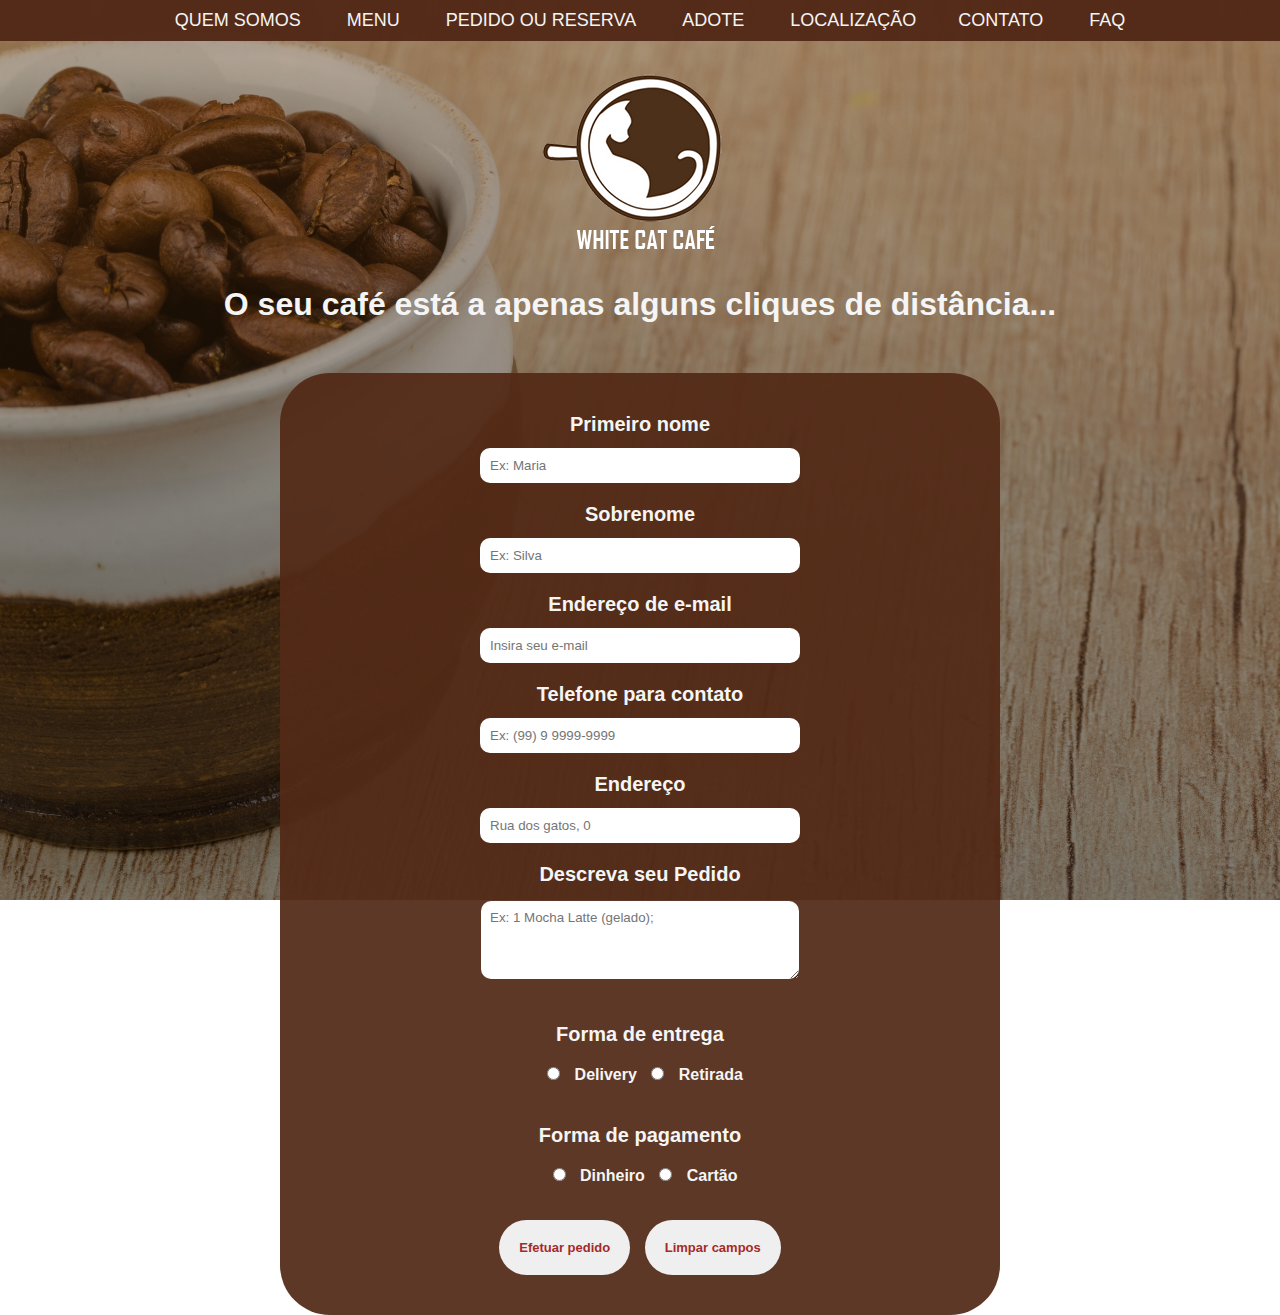
==== web project/order.html @ d3ec5651 "Add files via upload" ====
<!DOCTYPE html>
<html lang="pt-br">

<head>
    <meta charset="UTF-8">
    <meta http-equiv="X-UA-Compatible" content="IE=edge">
    <meta name="viewport" content="width=device-width, initial-scale=1.0">
    <link rel="stylesheet" href="style.css">   
    <link rel="stylesheet" href="style_order.css"> 

    <title>Pedido</title>
</head>

<body>

<header>
    <ul class="menu-navegacao">
        <li class="menu-item"><a href="index.html">QUEM SOMOS</a></li>
        <li class="menu-item"><a href="menu.html" target="_blank">MENU</a></li>
        <li class="menu-item"><a href="p-ou-r.html">PEDIDO OU RESERVA</a></li>
        <li class="menu-item"><a href="adoption.html" target="_blank">ADOTE</a></li>
        <li class="menu-item"><a href="index.html#map">LOCALIZAÇÃO</a>
        <li class="menu-item"><a href="index.html#contato">CONTATO</a></li>
        <li class="menu-item"><a href="faq.html" target="_blank">FAQ</a></li>
    </ul> 
</header>

<div><img src="cool_LS_cafemeow70.png" alt="logo"></div>

<h1>O seu café está a apenas alguns cliques de distância...</h1>

<section class="formularios">
<form>
    <label for="fname" class="titulo">Primeiro nome</label>
    <input type="text" id="fname" placeholder="Ex: Maria" name="fname" class="campo" required>
    <label for="lname" class="titulo">Sobrenome</label>
    <input type="text" id="lname" placeholder="Ex: Silva" name="lname" class="campo" required>
    <label for="email" class="titulo">Endereço de e-mail</label>
    <input type="email" id="email" placeholder="Insira seu e-mail" name="email" class="campo">
    <label for="telef" class="titulo">Telefone para contato</label>
    <input type="text" id="telef" placeholder="Ex: (99) 9 9999-9999" name="lname" class="campo" required>
    <label for="endereco" class="titulo">Endereço</label>
    <input type="text" id="endereco" placeholder="Rua dos gatos, 0" name="endereco" class="campo" required>
    <label for="endereco" class="titulo">Descreva seu Pedido</label>
    <textarea type="text" id="pedido" placeholder="Ex: 1 Mocha Latte (gelado);" name="pedido" required></textarea>

    <div id="spacement"></div>

    <label class="titulo">Forma de entrega</label>
    
    <label for="delivery">
        <input type="radio" id="delivery" name="forma-consumo" value="Delivery" class="radio" required>
    Delivery</label>
    <label for="retirada">
        <input type="radio" id="retirada" name="forma-consumo" value="Retirada" class="radio">
    Retirada</label>

    <div id="spacement"></div>
    
    <label class="titulo">Forma de pagamento</label>

    <label for="dinheiro" required>
        <input type="radio" id="dinheiro" name="forma-pag" value="Dinheiro" class="radio">
    Dinheiro</label>
    <label for="cartao"><input type="radio" id="cartao" name="forma-pag" value="Cartao" class="radio">
    Cartão</label><br>

    <input type="submit" id="submit" value="Efetuar pedido">
    <input type="reset" id="reset" value="Limpar campos">

</form>
</section>



</body>
</html>
---- web project/style.css ----
*{
    padding:0;
    margin: 0;
    border: none;
}

html{
    height: 100%;
}

/*Background*/
body {
    background: linear-gradient(rgba(90, 51, 14, 0.438), rgba(0, 0, 0, 0.5) ), url(pexels-lukas-942771.jpg);
    background-size: cover;
    background-repeat: no-repeat;
    background-attachment: fixed;
    text-align: center;
    margin:0px;
    height: 100%;
}

/*Barra do menu de opções*/
header{

    background-color: rgba(83, 42, 23, 0.979);
    display: block;
    align-items: center;
    justify-content: center;
    text-align: center;
    padding: 10px; 
    position: fixed;
    width: 100%;
       
}

.menu-navegacao{
    position: flex;
}
.menu-item{
    display: inline-block;
}

/*Opções*/
header a {

    color: whitesmoke;
    text-decoration: none;
    font-size: x-large;
    padding-left: 21px;
    padding-right: 21px;
    padding-top: 5px;
    padding-bottom: 5px;
    font-weight: 400;
    font-family: 'Segoe UI', Tahoma, Geneva, Verdana, sans-serif;
    font-size: 18px;
    
}

/*Cursor do mouse nas opções do menu*/
header a:hover{
    color:rgb(214, 132, 8);
    font-weight: bolder;
}

/*Primeira parte*/
main{
    height: auto;
    width: auto;
    text-align: center;
    padding: 170px;
    padding-top: 140px;
    background: linear-gradient(rgba(90, 51, 14, 0.438), rgba(0, 0, 0, 0.5) ), url(Cat-Cafe-MoCHA_2018_20170525A_012_h.jpg);
    background-size: cover;
    background-repeat: no-repeat;
    background-attachment: fixed;
}

/*Logo WHITE CAT*/
main img {
    width: auto;
    height: auto;
    size: 25%;
}

#sec1 h1{

    font-size: 50px;
    font-family: -apple-system, BlinkMacSystemFont, 'Segoe UI', Roboto, Oxygen, Ubuntu, Cantarell, 'Open Sans', 'Helvetica Neue', sans-serif;
    color: whitesmoke;
    padding-bottom: 20px;
    margin-bottom: 10px;

}

#sec1 p{

    font-size: 30px;
    font-family: Arial, Helvetica, sans-serif;
    color: whitesmoke;

}

nav a{
    color: rgb(255, 255, 255);
    font-family:'Lucida Sans', 'Lucida Sans Regular', 'Lucida Grande', 'Lucida Sans Unicode', Geneva, Verdana, sans-serif ;
    text-decoration: none;
    font-size: 18px;
    padding-right: 18px;
    padding-left: 18px;
}

#sec{

    text-align: center;
    background-image: linear-gradient(rgba(90, 51, 14, 0.062), rgba(0, 0, 0, 0.658) ), url(shutterstock_651963136.0.jpg);    
    background-size: cover;    
    padding-top: 160px;
    padding-bottom: 160px;
    padding-left: 200px;
    padding-right: 200px;
    align-items: center;
    justify-content: center;
    font-size: 30px;
    color: whitesmoke;
    font-family: Arial, Helvetica, sans-serif;
  
}

#sec h1{
    padding-bottom: 20px;
    margin-bottom: 10px;
}

#sec p{
    font-weight: lighter;
    font-size: 29px;

}

#sec2{

    text-align: center;
    background: linear-gradient(rgba(0, 0, 0, 0.5), rgba(46, 26, 7, 0.575) ), url(cafez.jpg);    
    background-size: cover;    
    padding-top: 100px;
    padding-bottom: 100px;
    padding-left: 200px;
    padding-right: 200px;
    align-items: center;
    justify-content: center;
    margin-top: 20px;
    margin-bottom: 20px;
    font-size: 30px;
    color: whitesmoke;
    font-family: Arial, Helvetica, sans-serif;
    
}

#sec2 h1{
    padding-bottom: 20px;
    margin-bottom: 10px;
}

#sec2 p{
    padding-bottom: 20px;
}

/*Botão "PEDIR O MEU"*/
#sec2 a{
    background: #fff; 
    border-radius: 6px; 
    padding: 12px; 
    cursor: pointer; 
    color: #3f2908e3; 
    border: none; 
    font-size: 18px;
    font-family: Verdana, Geneva, Tahoma, sans-serif;
    text-decoration: none;
    }

/*Botão "PEDIR O MEU" animação*/
#sec2 a:hover{
    background-color: rgba(83, 50, 19, 0.979);
    color: whitesmoke;
}

/*Mapa*/
#map {
    
    background: linear-gradient(rgba(0, 0, 0, 0.5), rgba(46, 26, 7, 0.575) ), url(cat-coffee.png);
    background-size: cover;
    background-repeat: no-repeat;
    background-position: fixed;
    padding-bottom: 40px;
    padding-left: 20px;
    padding-right: 20px;
    padding-top: 1px;
    background-color: rgba(73, 43, 23, 0.315);

}

#map h1{

    color: whitesmoke;
    font-size: 40px;
    margin-bottom: 10px;
    font-family: Arial, Helvetica, sans-serif;
    margin: 35px;
    padding-left: 60px;
    padding-right: 60px;

}
/*rodapé da página*/
#rodape {
    background: linear-gradient(rgba(0, 0, 0, 0.719), rgba(0, 0, 0, 0.5)),rgb(99, 50, 27);
    padding-block: 10px;
    text-align: center;
    justify-items: center;
    align-items: center;
    justify-content: center;
    bottom: 0;
}

#rodape ul{
    list-style: none;
    color: darkseagreen;
    align-items: left;    
    text-align: left;
}
#rodape li{
    text-align: center;    
    font-size: 16px;
    color: whitesmoke;
    font-family: Arial, Helvetica, sans-serif;
    list-style-type: none;
    padding-top: 5px;
}
---- web project/style_order.css ----
header{

    background-color: rgba(83, 42, 23, 0.979);
    align-items: center;
    justify-content: center;
    text-align: center;
    padding: 10px; 
    position:relative;
    width: 100%;
    display: flex;
       
}

.formularios{

    justify-content: center;
    color: whitesmoke;
    font-family: Verdana, Geneva, Tahoma, sans-serif;
    font-weight: bold;
    background-color: rgba(83, 42, 23, 0.932);
    border-radius: 50px;
    margin-top: 50px;
    margin-left: 280px;
    margin-right: 280px;
    padding-top: 20px;
    padding-bottom: 20px;
    display:flex;
    
}

.titulo{
    text-align: center;
    justify-content: center;
    display: flex;
    padding: 20px;
    font-family: Arial, Helvetica, sans-serif;
    font-size: 20px;
}

.campo{

    text-align: left;
    padding: 10px;
    width: 300px;
    border-radius: 10px;
    margin-top: -15px;

}

#submit, #reset {

    margin-top: 35px;
    margin-bottom: 20px;
    font-family:Arial, Helvetica, sans-serif;
    font-size: 13px;
    padding: 20px;
    border-radius: 80px;
    color: brown;
    background-color: #fff(245, 245, 245, 0.712);
    font-weight: bold;
    margin-left: 5px;
    margin-right: 5px;
    
}

#submit:hover, #reset:hover{
    background-color: rgb(255, 255, 255);
    color: rgb(0, 0, 0);
    font-weight: bolder;
}

#spacement{
    margin-top: 20px;
}

#pedido {

    text-align: left;
    padding: 9px;
    width: 300px;
    height: 60px;
    border-radius: 10px;
    margin-top: -5px;
    word-wrap: break-word;
    word-break: break-all;
    font-family:Arial, Helvetica, sans-serif;

}

.radio {
    margin-left: 10px;
    margin-right: 10px;
}

h1{
    color: whitesmoke;
    font-family: Arial, Helvetica, sans-serif;
    margin-top: 20px;
 
}
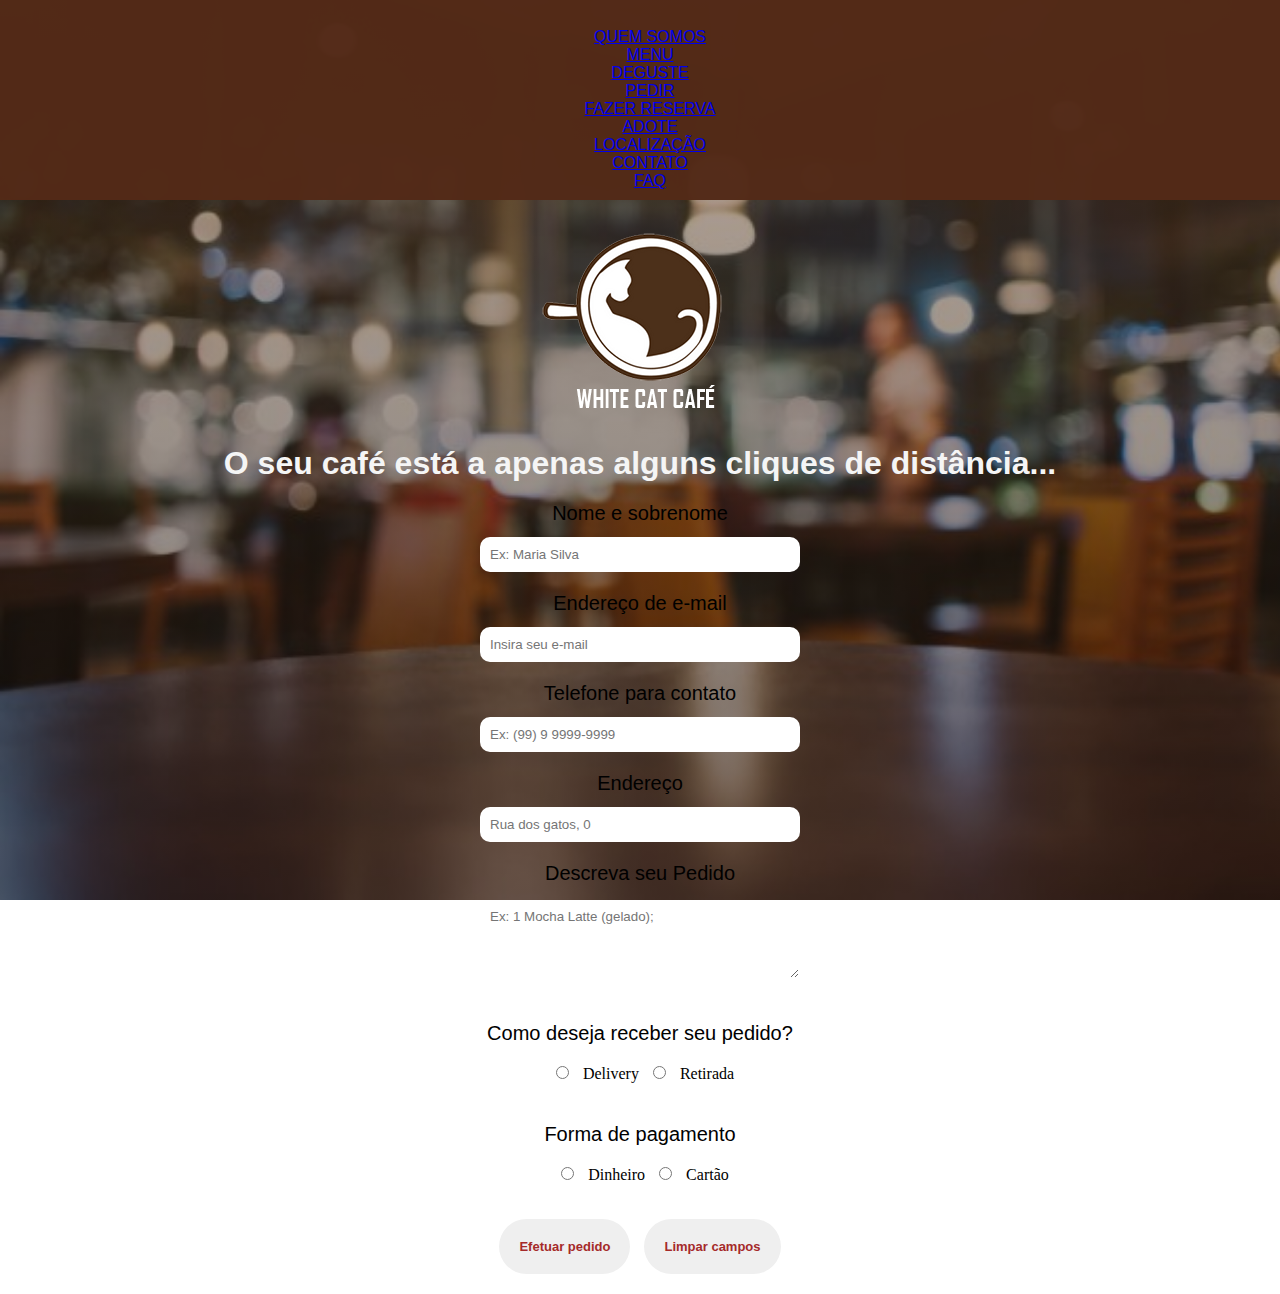
==== commit de2961d9: "ATUALIZAÇÃO PROJETO WEB" ====
--- a/web project/order.html
+++ b/web project/order.html
@@ -7,71 +7,126 @@
     <meta name="viewport" content="width=device-width, initial-scale=1.0">
     <link rel="stylesheet" href="style.css">   
     <link rel="stylesheet" href="style_order.css"> 
-
-    <title>Pedido</title>
+    <link href="https://cdn.jsdelivr.net/npm/bootstrap@5.1.3/dist/css/bootstrap.min.css" rel="stylesheet" integrity="sha384-1BmE4kWBq78iYhFldvKuhfTAU6auU8tT94WrHftjDbrCEXSU1oBoqyl2QvZ6jIW3" crossorigin="anonymous">
+    <script src="validation.js"></script>
+    <title>Faça seu pedido</title>
 </head>
 
 <body>
 
-<header>
-    <ul class="menu-navegacao">
-        <li class="menu-item"><a href="index.html">QUEM SOMOS</a></li>
-        <li class="menu-item"><a href="menu.html" target="_blank">MENU</a></li>
-        <li class="menu-item"><a href="p-ou-r.html">PEDIDO OU RESERVA</a></li>
-        <li class="menu-item"><a href="adoption.html" target="_blank">ADOTE</a></li>
-        <li class="menu-item"><a href="index.html#map">LOCALIZAÇÃO</a>
-        <li class="menu-item"><a href="index.html#contato">CONTATO</a></li>
-        <li class="menu-item"><a href="faq.html" target="_blank">FAQ</a></li>
-    </ul> 
+<!--Menu de opções-->
+<header class="navbar navbar-expand-md navbar-dark sticky-top"> 
+    
+    <div class="container">
+
+            <button class="navbar-toggler" type="button" data-bs-toggle="collapse" data-bs-target="#navmenu"><span class="navbar-toggler-icon"></span></button>
+
+            <div class="collapse navbar-collapse justify-content-center align-items-center" id="navmenu">
+                <ul class="navbar-nav">
+                    <li class="nav-item">
+                        <a class="nav-link" href="index.html" aria-current="page">QUEM SOMOS</a>
+                    </li>
+
+                    <li class="nav-item">
+                        <a class="nav-link" href="menu.html" target="_blank">MENU</a>
+                    </li>
+
+                    <li class="nav-item dropdown">
+                        <a class="nav-link" href="#" id="navbarScrollingDropdown" data-bs-toggle="dropdown" aria-expanded="false">DEGUSTE</a>
+                        <ul class="dropdown-menu" aria-labelledby="navbarScrollingDropdown">
+                        <li><a class="dropdown-item" href="order.html">PEDIR</a></li>
+                        <li><a class="dropdown-item" href="reservation.html">FAZER RESERVA</a></li>
+                        </ul>
+                    </li>
+
+                    <li class="nav-item">
+                        <a class="nav-link" href="adoption.html" target="_blank">ADOTE</a>
+                    </li>
+
+                    <li class="nav-item">
+                        <a class="nav-link" href="#map">LOCALIZAÇÃO</a>
+                    </li>
+
+                    <li class="nav-item">
+                        <a class="nav-link" href="#contato">CONTATO</a>
+                    </li>
+
+                    <li class="nav-item">
+                        <a class="nav-link" href="faq.html" target="_blank">FAQ</a>
+                    </li>
+
+                </ul>   
+            </div>
+        </div>
 </header>
 
+<!-- Fim menu -->
+
+<section class="header1">
 <div><img src="cool_LS_cafemeow70.png" alt="logo"></div>
 
 <h1>O seu café está a apenas alguns cliques de distância...</h1>
-
-<section class="formularios">
-<form>
-    <label for="fname" class="titulo">Primeiro nome</label>
-    <input type="text" id="fname" placeholder="Ex: Maria" name="fname" class="campo" required>
-    <label for="lname" class="titulo">Sobrenome</label>
-    <input type="text" id="lname" placeholder="Ex: Silva" name="lname" class="campo" required>
-    <label for="email" class="titulo">Endereço de e-mail</label>
-    <input type="email" id="email" placeholder="Insira seu e-mail" name="email" class="campo">
-    <label for="telef" class="titulo">Telefone para contato</label>
-    <input type="text" id="telef" placeholder="Ex: (99) 9 9999-9999" name="lname" class="campo" required>
-    <label for="endereco" class="titulo">Endereço</label>
-    <input type="text" id="endereco" placeholder="Rua dos gatos, 0" name="endereco" class="campo" required>
-    <label for="endereco" class="titulo">Descreva seu Pedido</label>
-    <textarea type="text" id="pedido" placeholder="Ex: 1 Mocha Latte (gelado);" name="pedido" required></textarea>
-
-    <div id="spacement"></div>
-
-    <label class="titulo">Forma de entrega</label>
-    
-    <label for="delivery">
-        <input type="radio" id="delivery" name="forma-consumo" value="Delivery" class="radio" required>
-    Delivery</label>
-    <label for="retirada">
-        <input type="radio" id="retirada" name="forma-consumo" value="Retirada" class="radio">
-    Retirada</label>
-
-    <div id="spacement"></div>
-    
-    <label class="titulo">Forma de pagamento</label>
-
-    <label for="dinheiro" required>
-        <input type="radio" id="dinheiro" name="forma-pag" value="Dinheiro" class="radio">
-    Dinheiro</label>
-    <label for="cartao"><input type="radio" id="cartao" name="forma-pag" value="Cartao" class="radio">
-    Cartão</label><br>
-
-    <input type="submit" id="submit" value="Efetuar pedido">
-    <input type="reset" id="reset" value="Limpar campos">
-
-</form>
 </section>
 
+<!--Formulário-->
+<form name="formuser">
+<div class="container1">
+    <div class="row">
+        <div class="offset-3 col-md-6"></div>
+    
+            <label class="titulo">Nome e sobrenome</label>
+            <input type="text" id="name" placeholder="Ex: Maria Silva" name="name" class="campo">
+            <small id="error-name" ></small>
+
+            <label class="titulo">Endereço de e-mail</label>
+            <input type="email" id="email" placeholder="Insira seu e-mail" name="email" class="campo">
+            <small id="error-email" class="erro"></small>
 
 
+            <label class="titulo">Telefone para contato</label>
+            <input type="text" id="phone" placeholder="Ex: (99) 9 9999-9999" name="phone" class="campo">
+            <small id="error-phone" class="erro"></small>
+
+            <label class="titulo">Endereço</label>
+            <input type="text" id="endereco" placeholder="Rua dos gatos, 0" name="endereco" name="endereco" class="campo">
+            <small id="error-endereco" class="erro"></small>
+
+            <label class="titulo">Descreva seu Pedido</label>
+            <textarea type="text" id="pedido" placeholder="Ex: 1 Mocha Latte (gelado);" name="pedido"></textarea>
+            <small id="error-pedido" class="erro"></small>
+            
+            <div id="spacement"></div>
+
+            <label class="titulo">Como deseja receber seu pedido?</label>
+            
+            <label required>
+                <input type="radio" id="delivery" name="forma-consumo" value="Delivery" class="radio">
+            Delivery</label> 
+            <label>
+                <input type="radio" id="retirada" name="forma-consumo" value="Retirada" class="radio">
+            Retirada</label>
+
+            <div id="spacement"></div>
+            
+            <label class="titulo">Forma de pagamento</label>
+
+            <label required>
+                <input type="radio" id="dinheiro" name="forma-pag" value="Dinheiro" class="radio">
+            Dinheiro</label>
+            <label for="cartao"><input type="radio" id="cartao" name="forma-pag" value="Cartao" class="radio">
+            Cartão</label><br>
+            
+            <div class="btngroup">
+                    <input type="submit" id="submit" value="Efetuar pedido" onclick="return validar()">
+               
+                    <input type="reset" id="reset" value="Limpar campos">
+            </div>
+
+       </div>
+    </div> 
+</div>
+</form>
+
+<script src="https://cdn.jsdelivr.net/npm/bootstrap@5.1.3/dist/js/bootstrap.bundle.min.js" integrity="sha384-ka7Sk0Gln4gmtz2MlQnikT1wXgYsOg+OMhuP+IlRH9sENBO0LRn5q+8nbTov4+1p" crossorigin="anonymous"></script>
 </body>
 </html>--- a/web project/style.css
+++ b/web project/style.css
@@ -10,7 +10,7 @@
 
 /*Background*/
 body {
-    background: linear-gradient(rgba(90, 51, 14, 0.438), rgba(0, 0, 0, 0.5) ), url(pexels-lukas-942771.jpg);
+    background: linear-gradient(rgba(90, 51, 14, 0.438), rgba(0, 0, 0, 0.5) ), url(stock-photo-blur-chair-cafe-out-of-focus-table-blurry-background-19267dfc-51b8-4813-bc3c-076aab8cb808.jpg);
     background-size: cover;
     background-repeat: no-repeat;
     background-attachment: fixed;
@@ -23,41 +23,29 @@
 header{
 
     background-color: rgba(83, 42, 23, 0.979);
-    display: block;
-    align-items: center;
-    justify-content: center;
-    text-align: center;
-    padding: 10px; 
-    position: fixed;
-    width: 100%;
-       
-}
-
-.menu-navegacao{
-    position: flex;
-}
-.menu-item{
-    display: inline-block;
-}
+
+}
+
+li {
+    list-style-type: none;
+  }
+
 
 /*Opções*/
-header a {
+.nav-item {
 
     color: whitesmoke;
     text-decoration: none;
-    font-size: x-large;
-    padding-left: 21px;
-    padding-right: 21px;
-    padding-top: 5px;
-    padding-bottom: 5px;
+    font-weight: bold;
+    padding-left: 15px;
+    padding-right: 15px;
     font-weight: 400;
     font-family: 'Segoe UI', Tahoma, Geneva, Verdana, sans-serif;
-    font-size: 18px;
-    
+    font-size: 16px;
 }
 
 /*Cursor do mouse nas opções do menu*/
-header a:hover{
+.nav-item a:hover{
     color:rgb(214, 132, 8);
     font-weight: bolder;
 }
@@ -67,8 +55,7 @@
     height: auto;
     width: auto;
     text-align: center;
-    padding: 170px;
-    padding-top: 140px;
+    padding: 100px;
     background: linear-gradient(rgba(90, 51, 14, 0.438), rgba(0, 0, 0, 0.5) ), url(Cat-Cafe-MoCHA_2018_20170525A_012_h.jpg);
     background-size: cover;
     background-repeat: no-repeat;
@@ -112,12 +99,13 @@
 #sec{
 
     text-align: center;
-    background-image: linear-gradient(rgba(90, 51, 14, 0.062), rgba(0, 0, 0, 0.658) ), url(shutterstock_651963136.0.jpg);    
+    background-image: linear-gradient(rgba(71, 41, 13, 0.459), rgba(0, 0, 0, 0.774) ), url(1.png);    
     background-size: cover;    
     padding-top: 160px;
     padding-bottom: 160px;
-    padding-left: 200px;
-    padding-right: 200px;
+    padding-left: 190px;
+    padding-right: 190px;
+    margin-bottom: 15px;
     align-items: center;
     justify-content: center;
     font-size: 30px;
@@ -142,8 +130,8 @@
     text-align: center;
     background: linear-gradient(rgba(0, 0, 0, 0.5), rgba(46, 26, 7, 0.575) ), url(cafez.jpg);    
     background-size: cover;    
-    padding-top: 100px;
-    padding-bottom: 100px;
+    padding-top: 216px;
+    padding-bottom: 216px;
     padding-left: 200px;
     padding-right: 200px;
     align-items: center;
@@ -187,10 +175,11 @@
 /*Mapa*/
 #map {
     
-    background: linear-gradient(rgba(0, 0, 0, 0.5), rgba(46, 26, 7, 0.575) ), url(cat-coffee.png);
+    background: linear-gradient(rgba(0, 0, 0, 0.5), rgba(46, 26, 7, 0.575) ), url(caption.jpg);
     background-size: cover;
     background-repeat: no-repeat;
     background-position: fixed;
+    text-align: center;
     padding-bottom: 40px;
     padding-left: 20px;
     padding-right: 20px;
@@ -235,3 +224,18 @@
     list-style-type: none;
     padding-top: 5px;
 }
+
+.carousel-inner > .carousel-item > img {
+    width: auto;
+    height: 650px;  
+    
+  }
+
+#galeria-t{
+
+    color: rgb(255, 255, 255);
+    text-align: center;
+    margin: 15px;
+    padding: 10px;
+
+  }